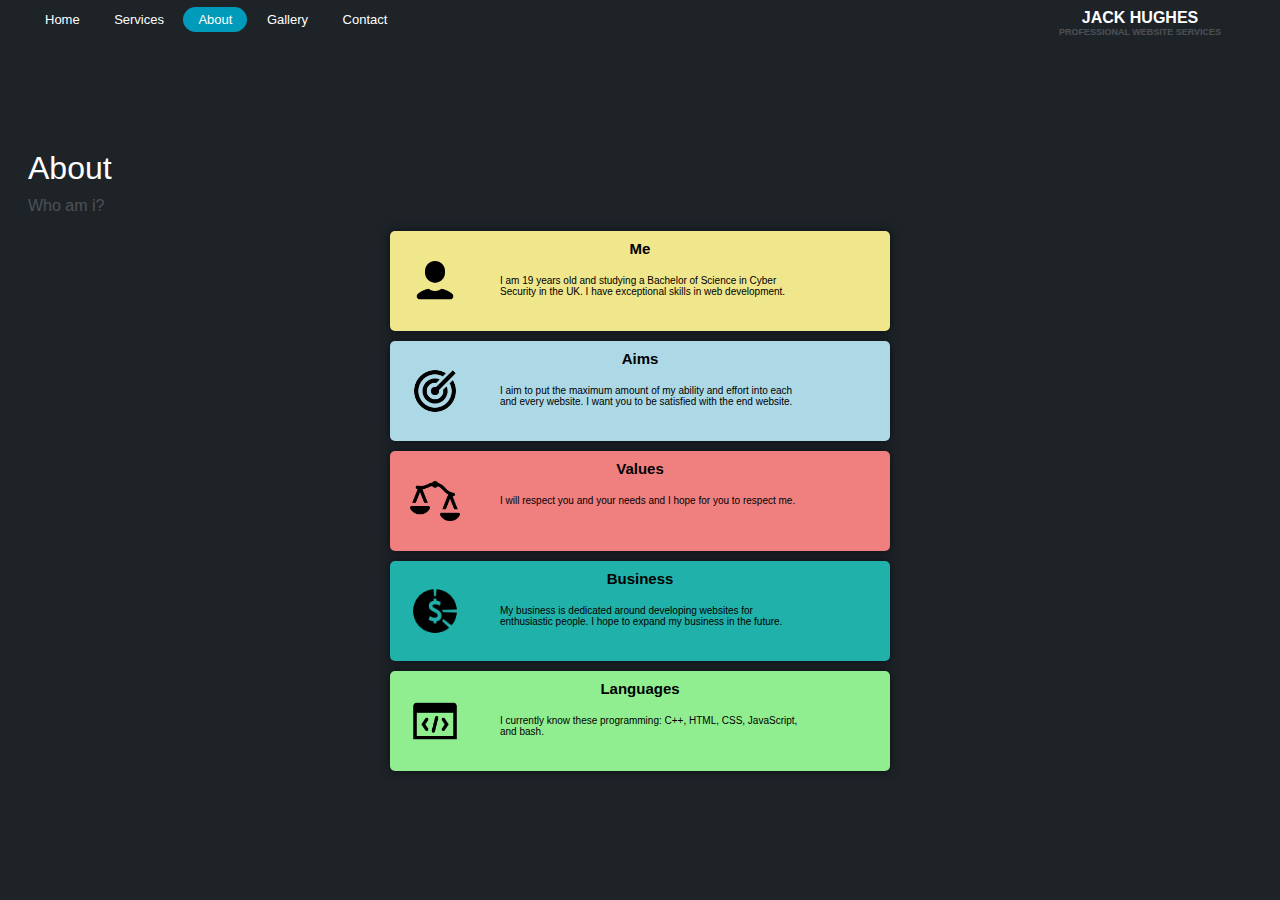
==== pages/about.html @ 3e2e1060 "c" ====
<!DOCTYPE html>
<html lang="en">
<head>
	<meta charset="utf-8">
	<meta http-equiv="X-UA-Compatible" content="IE=edge" />
	<meta name="viewport" content="width=device-width, initial-scale=1.0, maximum-scale=1.0, user-scalable=no" />
	<link rel="stylesheet" type="text/css" href="../styles/style.css">
	<title>Professional Web Developer South West</title>
</head>
<body>
	<nav>
		<div onclick="menutouchscreen()" id='lines3'>
			<hr id="hr1">
			<hr id="hr2">
			<hr id="hr3">
		</div>
		<div id="navbuttonsdiv">
			<a href="../index.html" onclick="navhome()" id="homebutton" class="navbuttons">Home</a>
			<a href="../pages/services.html" onclick="navservices()" id="servicesbutton" class="navbuttons">Services</a>
			<a href="../pages/about.html" onclick="navabout()" id="aboutbutton" class="navbuttons">About</a>
			<a href="../pages/gallery.html" onclick="navgallery()" id="gallerybutton" class="navbuttons">Gallery</a>
			<a onclick="navcontact()" id="contactbutton" class="navbuttons">Contact</a>
		</div>

		<div id="rightnavsection">
			<h1 id="titleh1">jack hughes</h1>
			<h2 id="h2index">professional website services</h2>
		</div>
	</nav>

	<main>
		<h1 class="catchfrase">About</h1>
		<p id="pindex">Who am i?</p>
	</main>

	<div class="aboutsections" id="about5">
		<img class="aboutimgclass" id="about2img" src="../images/icons/person.png">
		<h2 class="h2about">Me</h2>
		<p class="pabout">I am 19 years old and studying a Bachelor of Science in Cyber Security in the UK. I have exceptional skills in web development.</p>
	</div>
	<div class="aboutsections" id="about1">
		<img class="aboutimgclass" id="about1img" src="../images/icons/aim.png">
		<h2 class="h2about">Aims</h2>
		<p class="pabout">I aim to put the maximum amount of my ability and effort into each and every website. I want you to be satisfied with the end website.</p>
	</div>
	<div class="aboutsections" id="about2">
		<img class="aboutimgclass" id="about2img" src="../images/icons/values.png">
		<h2 class="h2about">Values</h2>
		<p class="pabout">I will respect you and your needs and I hope for you to respect me.</p>
	</div>
	<div class="aboutsections" id="about4">
		<img class="aboutimgclass" id="about2img" src="../images/icons/business.png">
		<h2 class="h2about">Business</h2>
		<p class="pabout">My business is dedicated around developing websites for enthusiastic people. I hope to expand my business in the future.</p>
	</div>
	<div class="aboutsections" id="about3">
		<img class="aboutimgclass" id="about2img" src="../images/icons/code.png">
		<h2 class="h2about">Languages</h2>
		<p class="pabout">I currently know these programming: C++, HTML, CSS, JavaScript, and bash.</p>
	</div>

	<!-- <img onclick="unblurimg()" id="unblurimg" src="images/lightbulb.jpg"> -->

	<script src="../scripts/index.js"></script>
	<script src="../scripts/indexabout.js"></script>
</body>
</html>
---- styles/style.css ----
@import url('https: //fonts.googleapis.com/css?family=Montserrat:500');

body {
	font-family: 'Montserrat', sans-serif;
	background-color: rgb(30, 35, 40);
}

hr {
	border-color: white;
	width: 80%;
	margin-left: 0;
	margin-top: -3px;
}

nav {
	position: absolute;
	left: 0;
	right: 0;
	top: 0;
	height: 22.5px;
	padding: 10px;
}

#homebutton, #servicesbutton, #aboutbutton, #contactbutton, #gallerybutton {
	text-decoration: none;
}

#navbuttonsdiv {
	margin-left: 20px;
}

.navbuttons {
	font-size: 13px;
	transition: 150ms;
	color: white;
	font-family: 'Montserrat', sans-serif;
	border-radius: 15px;
	background-color: transparent;
	padding-left: 15px;
	padding-right: 15px;
	padding-top: 5px;
	padding-bottom: 5px;
	border: none;
	height: 25px;
	margin-left: 0px;
}

.navbuttons:hover {
	cursor: pointer;
}

#homebutton {
	background-color: #009abb;
}

#h2index {
	font-size: 9px;
	color: white;
	opacity: 0.2;
	margin-top: -10px;
	text-transform: uppercase;
}

#rightnavsection {
	text-align: center;
	width: 200px;
	position: absolute;
	top: -2px;
	right: 40px;
	color: white;
}

#unblurimg {
	transition: 500ms;
	position: absolute;
	left: 0;
	right: 0;
	top: 0;
	bottom: 0;
	z-index: -999;
	width: 100%;
	height: 100%;
	filter: blur(10px);
}

#lines3 {
	margin-top: 10px;
	display: none;
	margin-left: 30px;
	width: 27px;
}

main {
	color: white;
	margin-top: 150px;
	margin-left: 20px;
}

.catchfrase {
	font-weight: lighter;
	width: 330px;
	margin-bottom: 0;
}

#pindex {
	margin-top: 10px;
	opacity: 0.2;
}

#titleh1 {
	color: white;
	font-size: 16px;
	text-transform: uppercase;
}

#moonpic {
	position: absolute;
	right: 0;
	width: 40vw;
	min-width: 350px;
	animation: rotation 60s infinite linear;
}

@keyframes rotation {
	from {
		transform: rotate(0deg);
	}
	to {
		transform: rotate(360deg);
	}
}

#servicescards {
/*	border: 1px solid white;*/
	height: 700px;
	width: 600px;
	margin-top: 15px;
	left: 50%;
	position: absolute;
	transform: translate(-50%);
}

#colourfullwebsiteservice, #colouronepagewebsiteservice, #colourcodehelpwebsiteservice {
	border-top-right-radius: 5px;
	border-top-left-radius: 5px;
	position: absolute;
	width: 290px;
	height: 60px;
}

.h1titleservices {
	margin-top: 70px;
	margin-left: 10px;
	font-weight: lighter;
}

#colourfullwebsiteservice {
	background-color: lightblue;
}

#colouronepagewebsiteservice {
	background-color: lightcoral;
}

#colourcodehelpwebsiteservice {
	background-color: lightgreen;
}

/*#colourfullwebsiteservice, #colouronepagewebsiteservice, #colourcodehelpwebsiteservice {
	background-color: #009abb;
}*/

#fullwebsiteservice {
	position: absolute;
	left: 0;
	top: 0;
}

#onepagewebsiteservice {
	position: absolute;
	right: 0;
	top: 0;
}

#codehelpwebsiteservice {
	position: absolute;
	bottom: 0;
	left: 50%;
	transform: translate(-50%);
}

.websitecards {
	transition: 200ms;
	font-size: 10px;
	color: white;
	width: 290px;
	height: 350px;
	background-color: rgb(15, 20, 25);
	border-radius: 5px;
	margin-bottom: -20px;
	box-shadow: 0px 0px 10px rgb(20, 25, 30);
}

.websitecards:hover {
	cursor: pointer;
}

.descriptionservices {
	opacity: 0.3;
	font-size: 12px;
	margin-left: 10px;
}

#galleryimages {
	width: 600px;
	height: 700px;
	border: 1px solid white;
	position: absolute;
	left: 50%;
	transform: translate(-50%);
}

.imagesgroup {
	box-shadow: 0px 0px 10px rgb(10, 15, 20);
	border-radius: 2px;
	width: 300px;
	margin-left: 15px;
	margin-right: 15px;
	height: 325px;
	margin-bottom: 30px;
}

#imagesdiv {
	margin-top: 30px;
	text-align: center;
}

#example1 {
	width: 300px;
	height: 400px;
	border: 1px solid white;
}

.aboutsections {
	box-shadow: 0px 0px 10px rgb(10, 15, 20);
	border-radius: 5px;
	margin-top: 10px;
	width: 500px;
	height: 100px;
	margin-left: auto;
	margin-right: auto;
}

#about1 {
	background-color: lightblue;
}

#about2 {
	background-color: lightcoral;
}

#about3 {
	background-color: lightgreen;
}

#about4 {
	background-color: lightseagreen;
}

#about5 {
	background-color: khaki;
}

.aboutimgclass {
	width: 50px;
	margin-top: 25px;
	margin-left: 20px;
}

.h2about {
	color: black;
	left: 50%;
	position: absolute;
	transform: translate(-50%);
	margin-top: -70px;
	font-size: 15px;
}

.pabout {
	font-size: 10px;
	width: 300px;
	margin-top: -35px;
	margin-left: 110px;
}
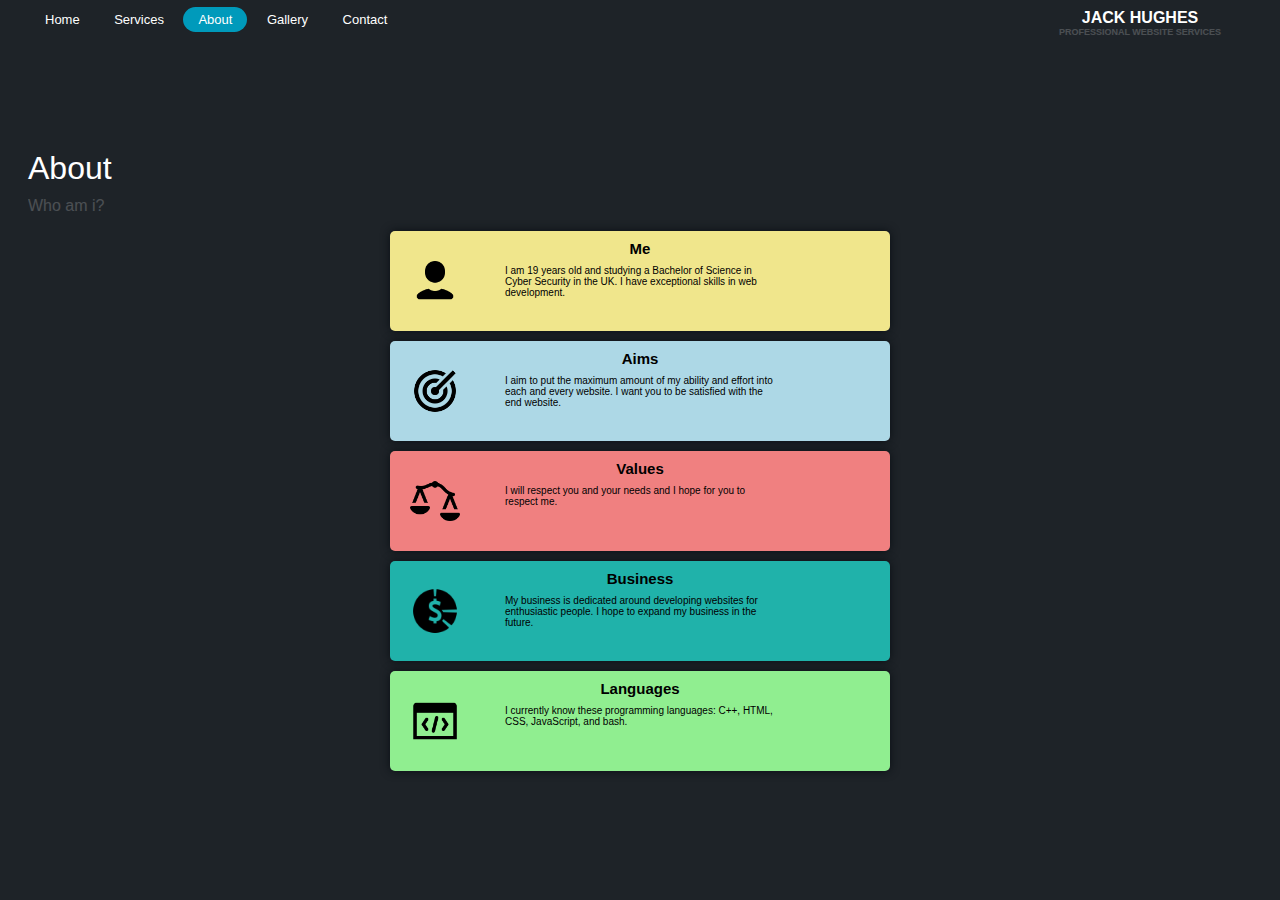
==== commit 3d03ab82: "i" ====
--- a/pages/about.html
+++ b/pages/about.html
@@ -56,7 +56,7 @@
 	<div class="aboutsections" id="about3">
 		<img class="aboutimgclass" id="about2img" src="../images/icons/code.png">
 		<h2 class="h2about">Languages</h2>
-		<p class="pabout">I currently know these programming: C++, HTML, CSS, JavaScript, and bash.</p>
+		<p class="pabout">I currently know these programming languages: C++, HTML, CSS, JavaScript, and bash.</p>
 	</div>
 
 	<!-- <img onclick="unblurimg()" id="unblurimg" src="images/lightbulb.jpg"> -->
--- a/styles/style.css
+++ b/styles/style.css
@@ -245,7 +245,8 @@
 	box-shadow: 0px 0px 10px rgb(10, 15, 20);
 	border-radius: 5px;
 	margin-top: 10px;
-	width: 500px;
+	width: 70%;
+	max-width: 500px;
 	height: 100px;
 	margin-left: auto;
 	margin-right: auto;
@@ -288,7 +289,8 @@
 
 .pabout {
 	font-size: 10px;
-	width: 300px;
-	margin-top: -35px;
-	margin-left: 110px;
-}
+	max-width: 300px;
+	width: 55%;
+	margin-top: -45px;
+	margin-left: 115px;
+}
